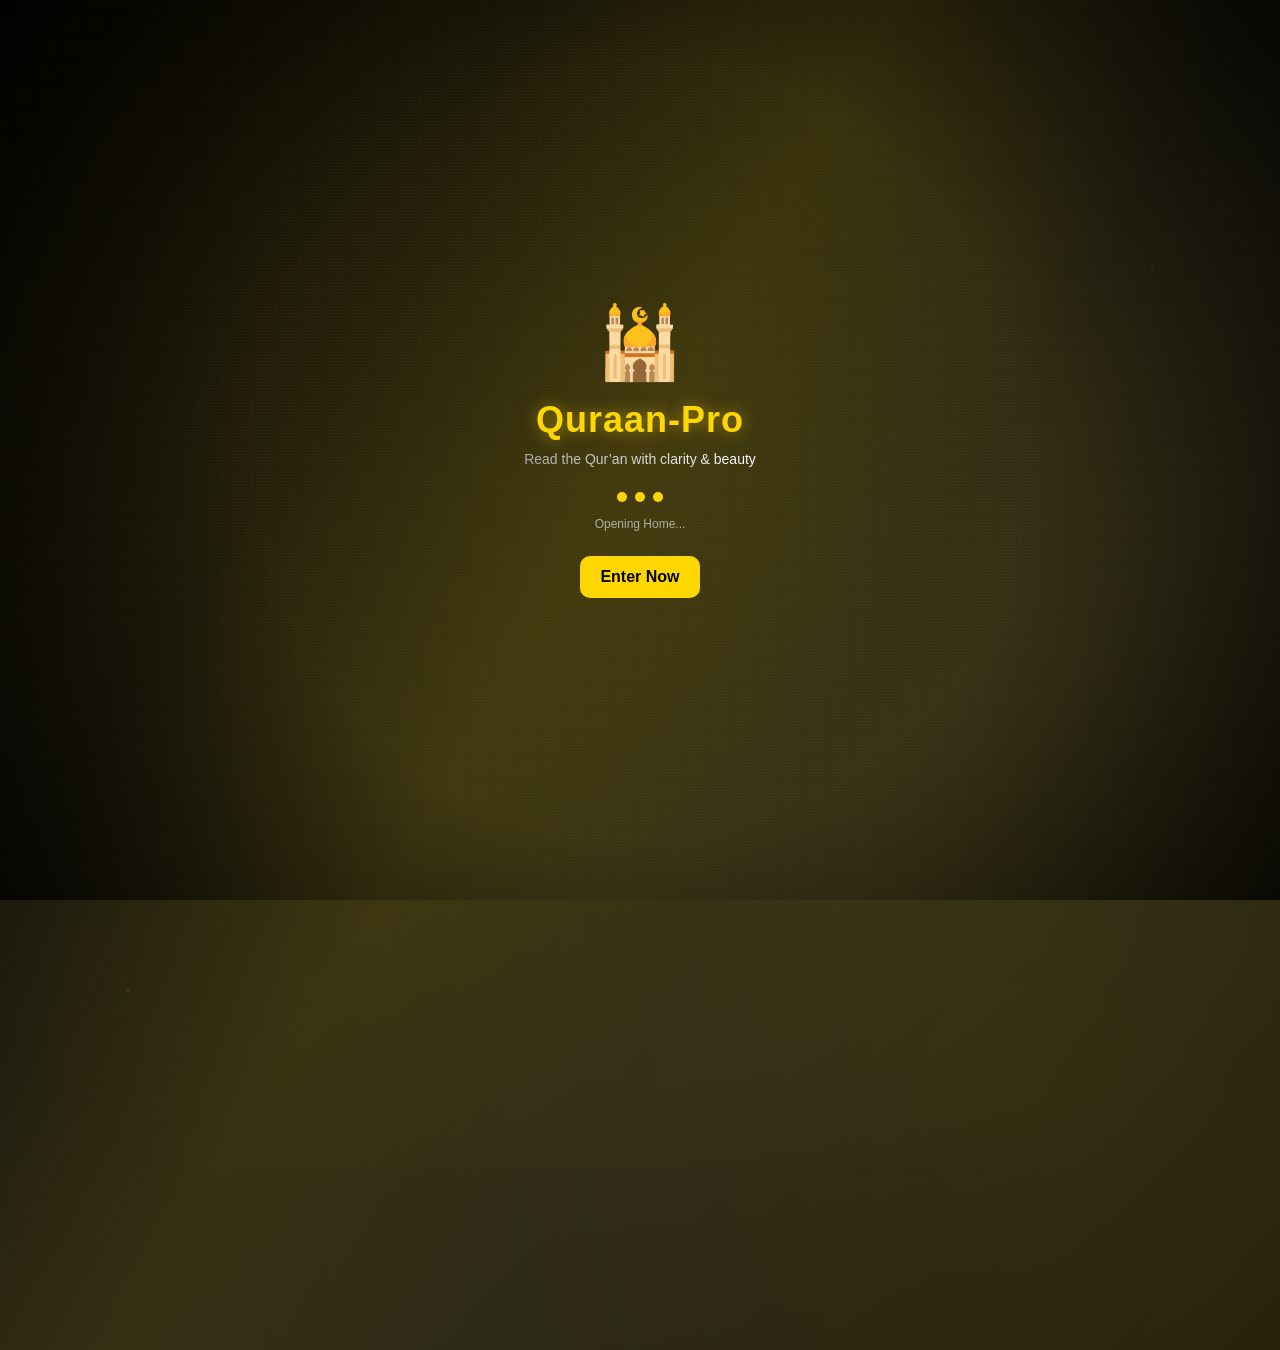
==== index.html @ 87456843 "Update index.html" ====
<!DOCTYPE html>
<html lang="en">
<head>
<script>
  // Check intro setting
  if (localStorage.getItem("introDisabled") === "true") {
    window.location.href = "home.html";
  }
</script>
  <script>
(function () {
  try {
    const isApp = window.matchMedia('(display-mode: standalone)').matches;

    // If installed app → SKIP intro instantly
    if (isApp) {
      window.location.replace("home.html");
      return;
    }

    // If user disabled intro
    if (localStorage.getItem("introDisabled") === "true") {
      window.location.replace("home.html");
      return;
    }

  } catch (e) {
    window.location.replace("home.html");
  }
})();
</script>

  <script>
setTimeout(()=>{
  window.location.href="home.html";
}, 1500);
</script>

  <script>
setTimeout(() => {
  // If splash fails, force open app
  if (!window.location.href.includes("home.html")) {
    window.location.replace("home.html");
  }
}, 3000);
</script>
   
   <link rel="icon" href="icon.png" type="image/png">
<link rel="shortcut icon" href="icon.png" type="image/png">
<meta property="og:title" content="Quraan Pro – Quran Reader App">
<meta name="twitter:title" content="Quraan Pro – Quran Reader App">
 <meta name="description" content="Quraan Pro is a modern Quran app with audio recitation, tafseer, bookmarks, tajweed colors, and prayer tools. Read, listen, and learn easily.">
  <meta property="og:description" content="Read and listen to the Holy Quran with tafseer, bookmarks, tajweed, and smart features in Quraan Pro.">
<link rel="icon" sizes="32x32" href="icon.png">
<link rel="icon" sizes="192x192" href="icon.png">
<link rel="apple-touch-icon" href="icon.png">
   
<meta charset="UTF-8">
<title>Quraan-Pro</title>

<!-- AUTO REDIRECT -->
<meta http-equiv="refresh" content="4;url=home.html">

<meta name="viewport" content="width=device-width, initial-scale=1.0">

<style>
/* =========================
   ICON SPLASH FINAL
========================= */
.iconSplash{
 position:fixed;
 inset:0;
 background:#000;
 display:flex;
 align-items:center;
 justify-content:center;
 z-index:9999;

 animation:fadeOut 2.8s ease forwards;
}

/* WRAPPER */
.iconWrap{
 position:relative;
 display:flex;
 flex-direction:column;
 align-items:center;
 justify-content:center;
}

/* ICON */
.iconWrap img{
 width:130px;
 height:130px;

 animation:iconEntry 1.2s ease, vibrate 0.3s linear 3;
 filter:drop-shadow(0 0 35px rgba(255,215,0,0.8));
}

/* ICON ENTRY */
@keyframes iconEntry{
 0%{
  transform:scale(0) rotate(-25deg);
  opacity:0;
 }
 60%{
  transform:scale(1.35) rotate(5deg);
 }
 100%{
  transform:scale(1) rotate(0);
  opacity:1;
 }
}

/* VIBRATION (SUBTLE) */
@keyframes vibrate{
 0%{transform:translate(0)}
 25%{transform:translate(1px,-1px)}
 50%{transform:translate(-1px,1px)}
 75%{transform:translate(1px,1px)}
 100%{transform:translate(0)}
}

/* APP NAME */
.appName{
 margin-top:15px;
 font-size:22px;
 color:gold;
 letter-spacing:1px;

 animation:fadeIn 1.5s ease;

 text-shadow:
 0 0 5px rgba(255,215,0,0.6),
 0 0 15px rgba(255,215,0,0.4),
 0 0 25px rgba(255,215,0,0.2);
}

/* RINGS */
.ring{
 position:absolute;
 width:220px;
 height:220px;
 border:2px solid rgba(255,215,0,0.4);
 border-radius:50%;
 animation:ringPulse 2s infinite;
}

.ring2{
 animation-delay:1s;
}

/* RING ANIMATION */
@keyframes ringPulse{
 0%{
  transform:scale(0.6);
  opacity:0.6;
 }
 100%{
  transform:scale(1.6);
  opacity:0;
 }
}

/* FADE IN */
@keyframes fadeIn{
 from{opacity:0}
 to{opacity:1}
}

/* FADE OUT */
@keyframes fadeOut{
 0%{opacity:1}
 85%{opacity:1}
 100%{
  opacity:0;
  visibility:hidden;
 }
}
/* BASE */

/* BODY */
/* =========================
   FINAL BOSS BACKGROUND
========================= */

body{
 margin:0;
 height:100vh;
 display:flex;
 align-items:center;
 justify-content:center;
 font-family:Segoe UI, sans-serif;
 color:#fff;
 overflow:hidden;

 /* MULTI LAYER BACKGROUND */
 background:
 radial-gradient(circle at 20% 30%, rgba(255,215,0,0.12), transparent 40%),
 radial-gradient(circle at 80% 70%, rgba(255,215,0,0.08), transparent 40%),
 radial-gradient(circle at 50% 50%, rgba(255,215,0,0.05), transparent 60%),
 linear-gradient(-45deg,#000,#0a0a0a,#111,#000,#1a1a1a,#000);

 background-size:400% 400%;
 animation:bgFlow 15s ease infinite;
}

/* FLOW */
@keyframes bgFlow{
 0%{background-position:0% 50%}
 50%{background-position:100% 50%}
 100%{background-position:0% 50%}
}

/* =========================
   PARTICLES (DENSE)
========================= */
body::before{
 content:"";
 position:absolute;
 width:200%;
 height:200%;

 background:
 radial-gradient(circle at 10% 20%, rgba(255,215,0,0.15) 1px, transparent 2px),
 radial-gradient(circle at 30% 80%, rgba(255,215,0,0.12) 1px, transparent 2px),
 radial-gradient(circle at 70% 40%, rgba(255,215,0,0.1) 1px, transparent 2px),
 radial-gradient(circle at 90% 60%, rgba(255,215,0,0.1) 1px, transparent 2px),
 radial-gradient(circle at 50% 10%, rgba(255,215,0,0.08) 1px, transparent 2px),
 radial-gradient(circle at 80% 20%, rgba(255,215,0,0.1) 1px, transparent 2px);

 animation:particlesMove 30s linear infinite;
}

/* PARTICLE MOTION */
@keyframes particlesMove{
 from{transform:translateY(0)}
 to{transform:translateY(-400px)}
}

/* =========================
   GOLD AURA ROTATION
========================= */
body::after{
 content:"";
 position:absolute;
 width:160%;
 height:160%;
 background:radial-gradient(circle, rgba(255,215,0,0.08), transparent 70%);
 animation:rotateAura 40s linear infinite;
}

/* ROTATE */
@keyframes rotateAura{
 from{transform:rotate(0deg)}
 to{transform:rotate(360deg)}
}

/* =========================
   LIGHT BEAMS
========================= */
.light{
 position:absolute;
 width:200%;
 height:200%;
 background:linear-gradient(
 120deg,
 transparent 40%,
 rgba(255,215,0,0.08),
 transparent 60%
);
 animation:beamMove 8s linear infinite;
}

@keyframes beamMove{
 from{transform:translateX(-100%)}
 to{transform:translateX(100%)}
}

/* =========================
   ISLAMIC PATTERN (SUBTLE)
========================= */
.pattern{
 position:absolute;
 inset:0;
 background-image:
 radial-gradient(circle, rgba(255,255,255,0.03) 1px, transparent 1px);
 background-size:40px 40px;
 opacity:0.3;
}

/* =========================
   STAR SHIMMER
========================= */
.stars{
 position:absolute;
 inset:0;
 background:
 radial-gradient(white 1px, transparent 1px);
 background-size:3px 3px;
 opacity:0.05;
 animation:starTwinkle 2s infinite alternate;
}

@keyframes starTwinkle{
 from{opacity:0.03}
 to{opacity:0.08}
}

/* =========================
   VIGNETTE (DARK EDGES)
========================= */
html::after{
 content:"";
 position:fixed;
 inset:0;
 background:radial-gradient(circle, transparent 50%, rgba(0,0,0,0.9));
 pointer-events:none;
}tateGlow 30s linear infinite;
}

/* PARTICLE MOTION */
@keyframes floatParticles{
 from{transform:translateY(0)}
 to{transform:translateY(-300px)}
}

/* ROTATING GLOW */
@keyframes rotateGlow{
 from{transform:rotate(0deg)}
 to{transform:rotate(360deg)}
}

/* VIGNETTE (DARK EDGES) */
html::after{
 content:"";
 position:fixed;
 inset:0;
 background:radial-gradient(circle, transparent 50%, rgba(0,0,0,0.8));
 pointer-events:none;
}
/* FLOAT ANIMATION */
@keyframes float{
 from{transform:translateY(0)}
 to{transform:translateY(-200px)}
}

/* MAIN */
.container{
 text-align:center;
 z-index:2;
 animation:fadeIn 1.5s ease;
}

/* ICON */
.icon{
 font-size:70px;
 margin-bottom:15px;
 animation:pop 1s ease;
}

/* TITLE */
h1{
 margin:0;
 font-size:36px;
 color:gold;
 letter-spacing:1px;
 animation:slideUp 1.2s ease;
 text-shadow:0 0 15px rgba(255,215,0,0.5);
}

/* SHIMMER TEXT */
.tagline{
 margin-top:10px;
 font-size:14px;
 background:linear-gradient(90deg,#aaa,#fff,#aaa);
 background-size:200%;
 -webkit-background-clip:text;
 -webkit-text-fill-color:transparent;
 animation:shine 3s linear infinite;
}

/* LOADER */
.loader{
 margin-top:25px;
 display:flex;
 justify-content:center;
 gap:8px;
}

.dot{
 width:10px;
 height:10px;
 background:gold;
 border-radius:50%;
 animation:bounce 1s infinite;
}

.dot:nth-child(2){animation-delay:0.2s}
.dot:nth-child(3){animation-delay:0.4s}

/* STATUS TEXT */
.status{
 margin-top:15px;
 font-size:12px;
 opacity:0.6;
 animation:fadeIn 3s ease;
}

/* BUTTON */
.btn{
 display:inline-block;
 margin-top:25px;
 padding:12px 20px;
 background:gold;
 color:#000;
 text-decoration:none;
 border-radius:10px;
 font-weight:bold;
 transition:0.3s;
 animation:fadeIn 3s ease;
}

.btn:hover{
 transform:scale(1.05);
 background:#ffd700;
}

/* ANIMATIONS */
@keyframes fadeIn{
 from{opacity:0}
 to{opacity:1}
}

@keyframes slideUp{
 from{transform:translateY(20px); opacity:0}
 to{transform:translateY(0); opacity:1}
}

@keyframes pop{
 0%{transform:scale(0)}
 80%{transform:scale(1.2)}
 100%{transform:scale(1)}
}

@keyframes bounce{
 0%,100%{transform:translateY(0)}
 50%{transform:translateY(-10px)}
}

@keyframes shine{
 0%{background-position:0%}
 100%{background-position:200%}
}
</style>
</head>

<body>
<div class="iconSplash">
  <div class="iconWrap">
    <img src="icon.png" alt="App Icon">

    <!-- GLOW TEXT -->
    <div class="appName">Quraan-Pro</div>

    <!-- RINGS -->
    <div class="ring"></div>
    <div class="ring ring2"></div>
  </div>
</div>
   <div class="pattern"></div>
<div class="stars"></div>
<div class="light"></div>

<div class="container">

<div class="icon">🕌</div>

<h1>Quraan-Pro</h1>

<div class="tagline">
Read the Qur’an with clarity & beauty
</div>

<!-- LOADER -->
<div class="loader">
<div class="dot"></div>
<div class="dot"></div>
<div class="dot"></div>
</div>

<div class="status">
Opening Home...
</div>

<!-- MANUAL BUTTON -->
<a href="home.html" class="btn">Enter Now</a>

</div>

<script>
setTimeout(() => {
  window.location.replace("home.html");
}, 2000);
</script>
  
</body>
</html>
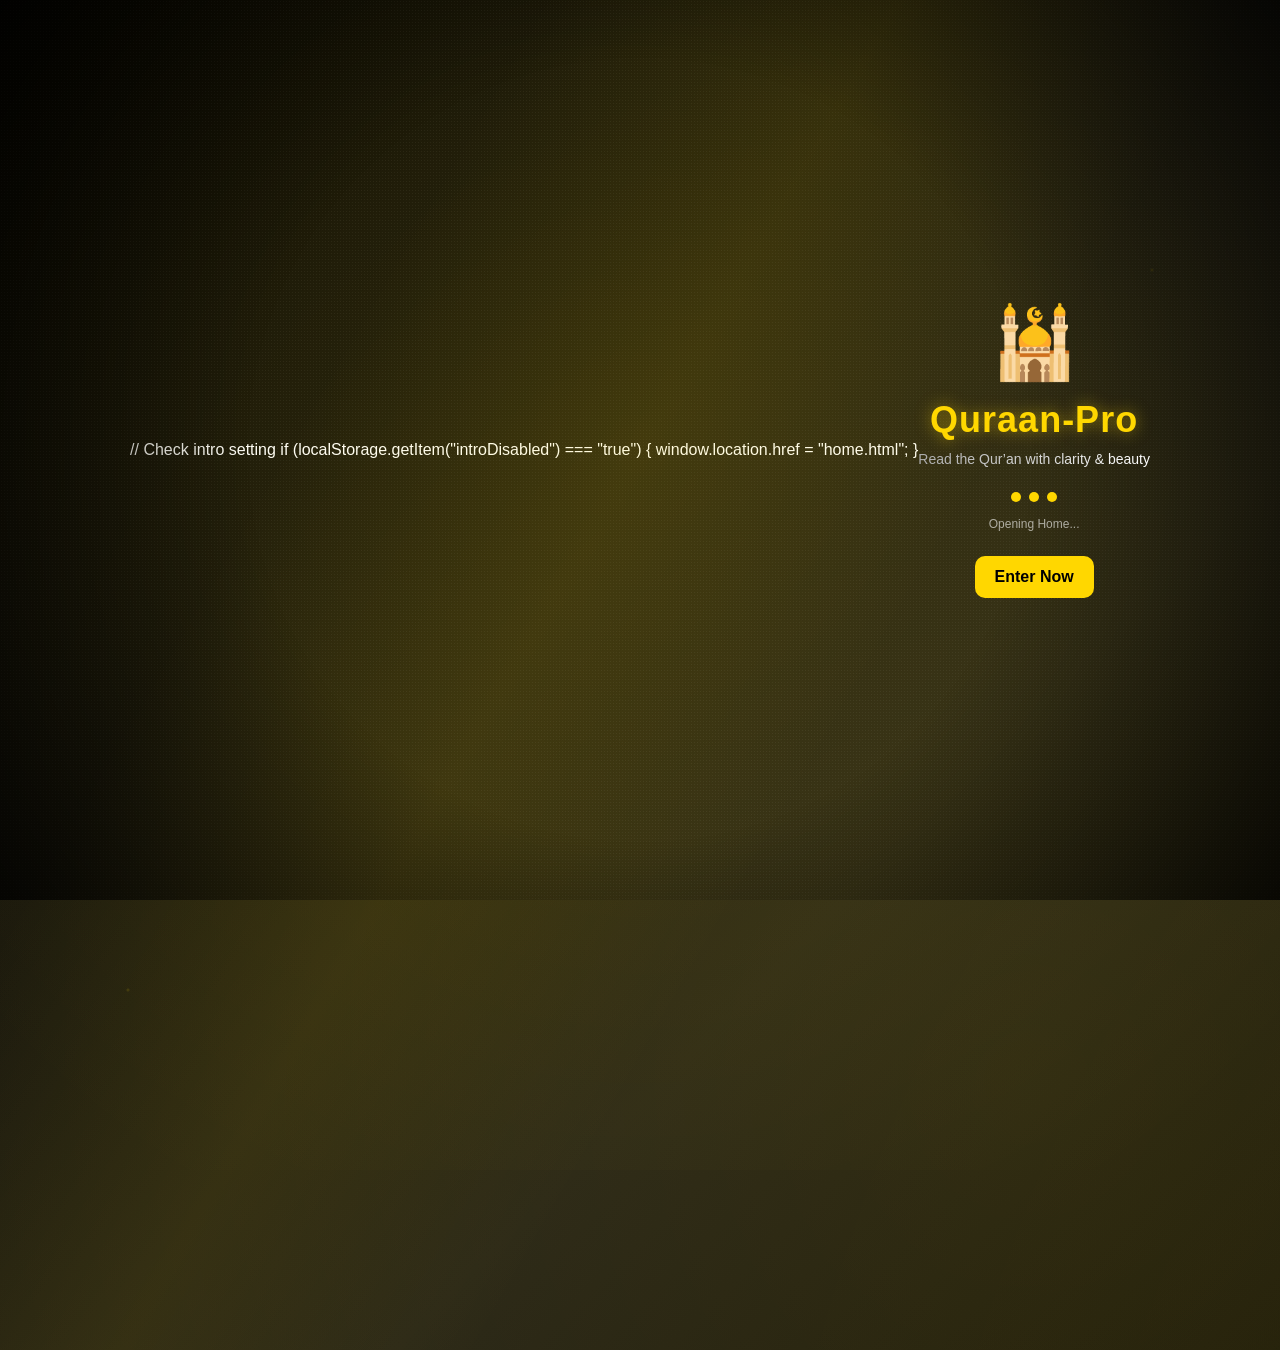
==== commit b55def54: "Update index.html" ====
--- a/index.html
+++ b/index.html
@@ -2,6 +2,30 @@
 <html lang="en">
 <head>
 <script>
+(function () {
+  try {
+    const isStandalone = window.matchMedia('(display-mode: standalone)').matches;
+
+    // Detect desktop (Windows / large screen)
+    const isDesktop = window.innerWidth > 900;
+
+    // If desktop app → skip splash
+    if (isStandalone && isDesktop) {
+      window.location.replace("home.html");
+      return;
+    }
+
+    // If user disabled intro
+    if (localStorage.getItem("introDisabled") === "true") {
+      window.location.replace("home.html");
+      return;
+    }
+
+  } catch (e) {
+    window.location.replace("home.html");
+  }
+})();
+</script>
   // Check intro setting
   if (localStorage.getItem("introDisabled") === "true") {
     window.location.href = "home.html";
@@ -503,6 +527,12 @@
   window.location.replace("home.html");
 }, 2000);
 </script>
+
+<script>
+setTimeout(() => {
+  window.location.replace("home.html");
+}, 2000);
+</script>
   
 </body>
 </html>
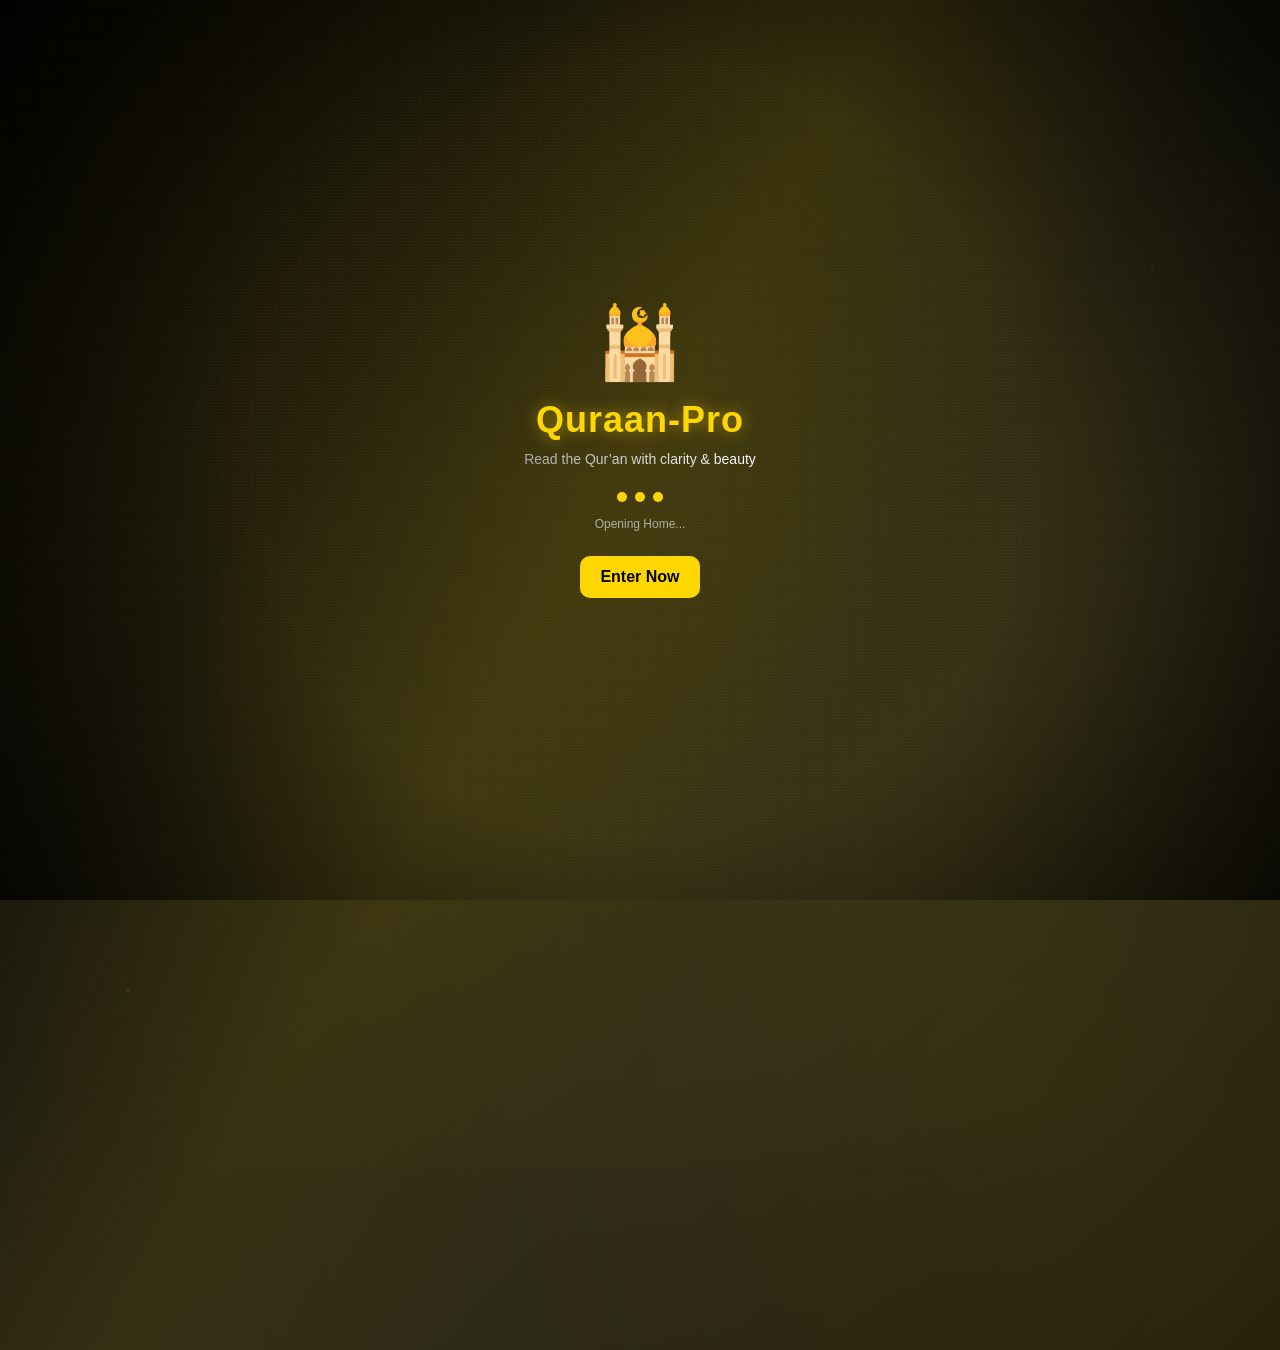
==== commit b5acf3be: "Update index.html" ====
--- a/index.html
+++ b/index.html
@@ -2,56 +2,10 @@
 <html lang="en">
 <head>
 <script>
-(function () {
-  try {
-    const isStandalone = window.matchMedia('(display-mode: standalone)').matches;
-
-    // Detect desktop (Windows / large screen)
-    const isDesktop = window.innerWidth > 900;
-
-    // If desktop app → skip splash
-    if (isStandalone && isDesktop) {
-      window.location.replace("home.html");
-      return;
-    }
-
-    // If user disabled intro
-    if (localStorage.getItem("introDisabled") === "true") {
-      window.location.replace("home.html");
-      return;
-    }
-
-  } catch (e) {
-    window.location.replace("home.html");
-  }
-})();
-</script>
   // Check intro setting
   if (localStorage.getItem("introDisabled") === "true") {
     window.location.href = "home.html";
   }
-</script>
-  <script>
-(function () {
-  try {
-    const isApp = window.matchMedia('(display-mode: standalone)').matches;
-
-    // If installed app → SKIP intro instantly
-    if (isApp) {
-      window.location.replace("home.html");
-      return;
-    }
-
-    // If user disabled intro
-    if (localStorage.getItem("introDisabled") === "true") {
-      window.location.replace("home.html");
-      return;
-    }
-
-  } catch (e) {
-    window.location.replace("home.html");
-  }
-})();
 </script>
 
   <script>
@@ -522,17 +476,5 @@
 
 </div>
 
-<script>
-setTimeout(() => {
-  window.location.replace("home.html");
-}, 2000);
-</script>
-
-<script>
-setTimeout(() => {
-  window.location.replace("home.html");
-}, 2000);
-</script>
-  
 </body>
 </html>
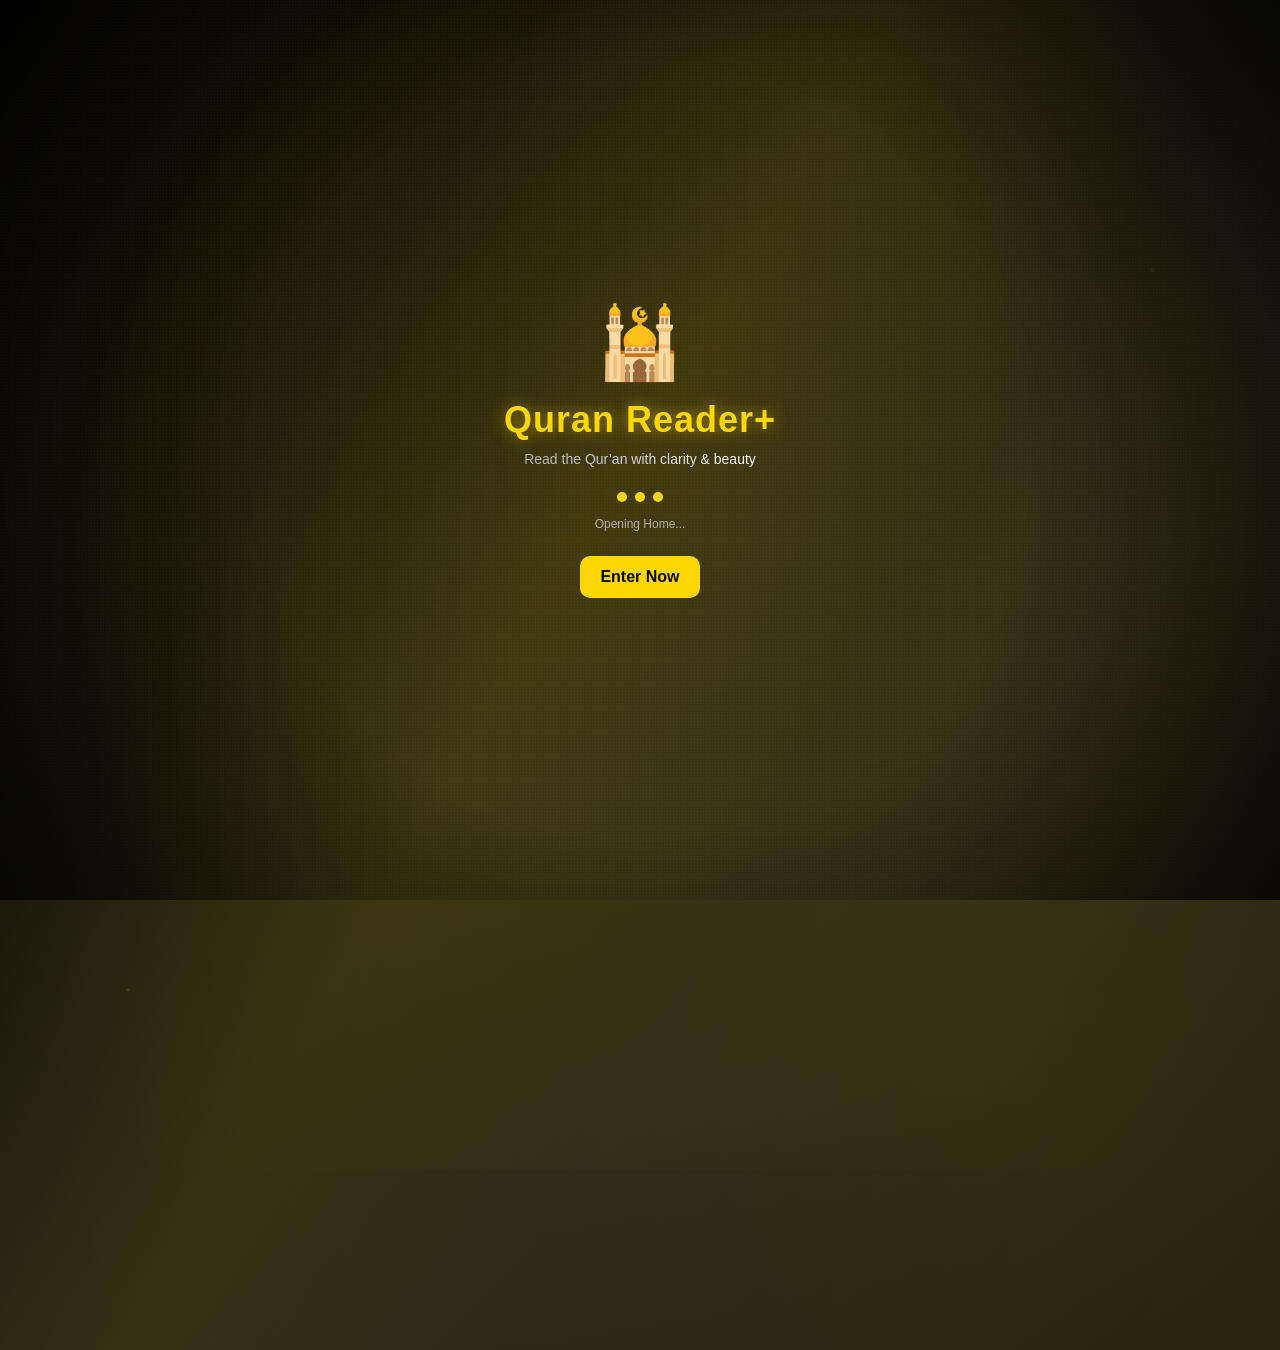
==== commit 8c977197: "Update index.html" ====
--- a/index.html
+++ b/index.html
@@ -7,39 +7,24 @@
     window.location.href = "home.html";
   }
 </script>
-
-  <script>
-setTimeout(()=>{
-  window.location.href="home.html";
-}, 1500);
-</script>
-
-  <script>
-setTimeout(() => {
-  // If splash fails, force open app
-  if (!window.location.href.includes("home.html")) {
-    window.location.replace("home.html");
-  }
-}, 3000);
-</script>
    
    <link rel="icon" href="icon.png" type="image/png">
 <link rel="shortcut icon" href="icon.png" type="image/png">
-<meta property="og:title" content="Quraan Pro – Quran Reader App">
-<meta name="twitter:title" content="Quraan Pro – Quran Reader App">
- <meta name="description" content="Quraan Pro is a modern Quran app with audio recitation, tafseer, bookmarks, tajweed colors, and prayer tools. Read, listen, and learn easily.">
+<meta property="og:title" content="Quran Reader+ – Quran Reader App">
+<meta name="twitter:title" content="Quran Reader+ – Quran Reader App">
+ <meta name="description" content="Quran Reader+ is a modern Quran app with audio recitation, tafseer, bookmarks, tajweed colors, and prayer tools. Read, listen, and learn easily.">
   <meta property="og:description" content="Read and listen to the Holy Quran with tafseer, bookmarks, tajweed, and smart features in Quraan Pro.">
 <link rel="icon" sizes="32x32" href="icon.png">
 <link rel="icon" sizes="192x192" href="icon.png">
 <link rel="apple-touch-icon" href="icon.png">
    
 <meta charset="UTF-8">
-<title>Quraan-Pro</title>
+<title>Quran Reader+</title>
 
 <!-- AUTO REDIRECT -->
 <meta http-equiv="refresh" content="4;url=home.html">
 
-<meta name="viewport" content="width=device-width, initial-scale=1.0">
+<meta name="viewport" content="width=device-width, initial-scale=1, viewport-fit=cover">
 
 <style>
 /* =========================
@@ -49,9 +34,18 @@
  position:fixed;
  inset:0;
  background:#000;
+
  display:flex;
  align-items:center;
  justify-content:center;
+
+ padding:
+ env(safe-area-inset-top)
+ 20px
+ env(safe-area-inset-bottom);
+
+ box-sizing:border-box;
+
  z-index:9999;
 
  animation:fadeOut 2.8s ease forwards;
@@ -60,17 +54,27 @@
 /* WRAPPER */
 .iconWrap{
  position:relative;
+
  display:flex;
  flex-direction:column;
+
  align-items:center;
  justify-content:center;
+
+ text-align:center;
+
+ width:100%;
+ max-width:320px;
+
+ margin:auto;
 }
 
 /* ICON */
 .iconWrap img{
  width:130px;
  height:130px;
-
+display:block;
+margin:0 auto;
  animation:iconEntry 1.2s ease, vibrate 0.3s linear 3;
  filter:drop-shadow(0 0 35px rgba(255,215,0,0.8));
 }
@@ -102,6 +106,10 @@
 /* APP NAME */
 .appName{
  margin-top:15px;
+
+ width:100%;
+ text-align:center;
+
  font-size:22px;
  color:gold;
  letter-spacing:1px;
@@ -430,6 +438,25 @@
  0%{background-position:0%}
  100%{background-position:200%}
 }
+
+@media (max-width:600px){
+
+    .iconWrap img{
+        width:120px;
+        height:120px;
+    }
+
+    .ring{
+        width:200px;
+        height:200px;
+    }
+
+    .appName{
+        font-size:20px;
+    }
+
+}
+
 </style>
 </head>
 
@@ -439,7 +466,7 @@
     <img src="icon.png" alt="App Icon">
 
     <!-- GLOW TEXT -->
-    <div class="appName">Quraan-Pro</div>
+    <div class="appName">Quran Reader+</div>
 
     <!-- RINGS -->
     <div class="ring"></div>
@@ -454,7 +481,7 @@
 
 <div class="icon">🕌</div>
 
-<h1>Quraan-Pro</h1>
+<h1>Quran Reader+</h1>
 
 <div class="tagline">
 Read the Qur’an with clarity & beauty
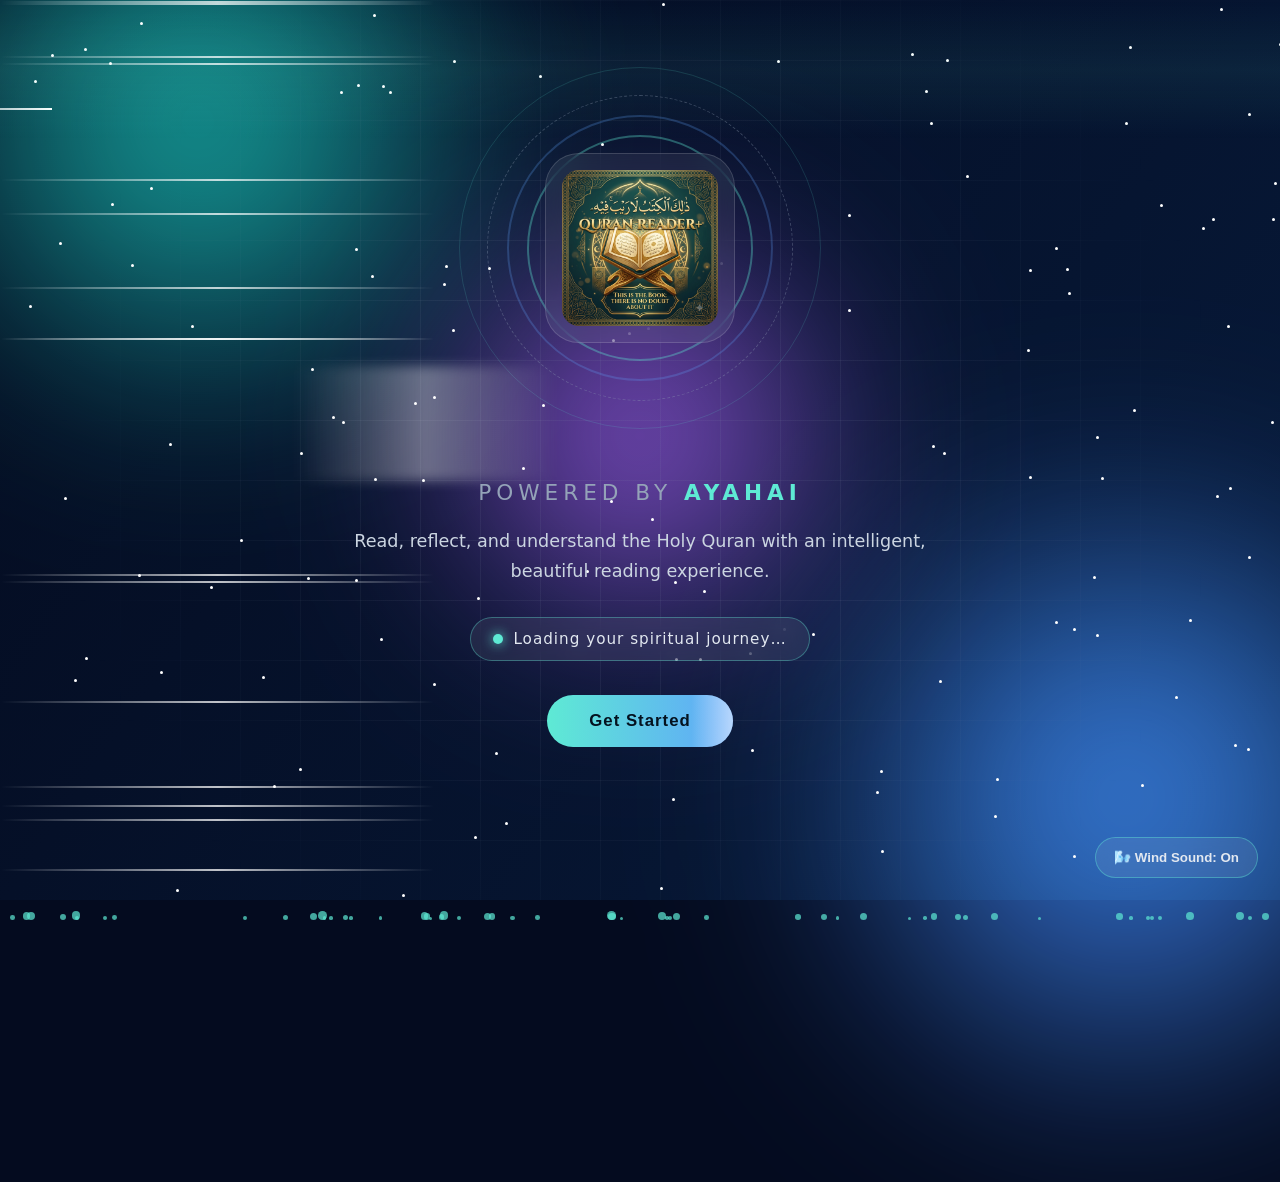
==== commit ed1da7bb: "Use refreshed animated index splash with existing metadata" ====
--- a/index.html
+++ b/index.html
@@ -2,506 +2,140 @@
 <html lang="en">
 <head>
 <script>
-  // Check intro setting
   if (localStorage.getItem("introDisabled") === "true") {
     window.location.href = "home.html";
   }
 </script>
-   
-   <link rel="icon" href="icon.png" type="image/png">
+<link rel="icon" href="icon.png" type="image/png">
 <link rel="shortcut icon" href="icon.png" type="image/png">
 <meta property="og:title" content="Quran Reader+ – Quran Reader App">
 <meta name="twitter:title" content="Quran Reader+ – Quran Reader App">
- <meta name="description" content="Quran Reader+ is a modern Quran app with audio recitation, tafseer, bookmarks, tajweed colors, and prayer tools. Read, listen, and learn easily.">
-  <meta property="og:description" content="Read and listen to the Holy Quran with tafseer, bookmarks, tajweed, and smart features in Quraan Pro.">
+<meta name="description" content="Quran Reader+ is a modern Quran app with audio recitation, tafseer, bookmarks, tajweed colors, and prayer tools. Read, listen, and learn easily.">
+<meta property="og:description" content="Read and listen to the Holy Quran with tafseer, bookmarks, tajweed, and smart features in Quraan Pro.">
 <link rel="icon" sizes="32x32" href="icon.png">
 <link rel="icon" sizes="192x192" href="icon.png">
 <link rel="apple-touch-icon" href="icon.png">
-   
+
 <meta charset="UTF-8">
-<title>Quran Reader+</title>
-
-<!-- AUTO REDIRECT -->
-<meta http-equiv="refresh" content="4;url=home.html">
-
-<meta name="viewport" content="width=device-width, initial-scale=1, viewport-fit=cover">
-
+<meta name="viewport" content="width=device-width, initial-scale=1.0">
+<title>Quran Reader+ | Powered by AyahAI</title>
 <style>
-/* =========================
-   ICON SPLASH FINAL
-========================= */
-.iconSplash{
- position:fixed;
- inset:0;
- background:#000;
-
- display:flex;
- align-items:center;
- justify-content:center;
-
- padding:
- env(safe-area-inset-top)
- 20px
- env(safe-area-inset-bottom);
-
- box-sizing:border-box;
-
- z-index:9999;
-
- animation:fadeOut 2.8s ease forwards;
-}
-
-/* WRAPPER */
-.iconWrap{
- position:relative;
-
- display:flex;
- flex-direction:column;
-
- align-items:center;
- justify-content:center;
-
- text-align:center;
-
- width:100%;
- max-width:320px;
-
- margin:auto;
-}
-
-/* ICON */
-.iconWrap img{
- width:130px;
- height:130px;
-display:block;
-margin:0 auto;
- animation:iconEntry 1.2s ease, vibrate 0.3s linear 3;
- filter:drop-shadow(0 0 35px rgba(255,215,0,0.8));
-}
-
-/* ICON ENTRY */
-@keyframes iconEntry{
- 0%{
-  transform:scale(0) rotate(-25deg);
-  opacity:0;
- }
- 60%{
-  transform:scale(1.35) rotate(5deg);
- }
- 100%{
-  transform:scale(1) rotate(0);
-  opacity:1;
- }
-}
-
-/* VIBRATION (SUBTLE) */
-@keyframes vibrate{
- 0%{transform:translate(0)}
- 25%{transform:translate(1px,-1px)}
- 50%{transform:translate(-1px,1px)}
- 75%{transform:translate(1px,1px)}
- 100%{transform:translate(0)}
-}
-
-/* APP NAME */
-.appName{
- margin-top:15px;
-
- width:100%;
- text-align:center;
-
- font-size:22px;
- color:gold;
- letter-spacing:1px;
-
- animation:fadeIn 1.5s ease;
-
- text-shadow:
- 0 0 5px rgba(255,215,0,0.6),
- 0 0 15px rgba(255,215,0,0.4),
- 0 0 25px rgba(255,215,0,0.2);
-}
-
-/* RINGS */
-.ring{
- position:absolute;
- width:220px;
- height:220px;
- border:2px solid rgba(255,215,0,0.4);
- border-radius:50%;
- animation:ringPulse 2s infinite;
-}
-
-.ring2{
- animation-delay:1s;
-}
-
-/* RING ANIMATION */
-@keyframes ringPulse{
- 0%{
-  transform:scale(0.6);
-  opacity:0.6;
- }
- 100%{
-  transform:scale(1.6);
-  opacity:0;
- }
-}
-
-/* FADE IN */
-@keyframes fadeIn{
- from{opacity:0}
- to{opacity:1}
-}
-
-/* FADE OUT */
-@keyframes fadeOut{
- 0%{opacity:1}
- 85%{opacity:1}
- 100%{
-  opacity:0;
-  visibility:hidden;
- }
-}
-/* BASE */
-
-/* BODY */
-/* =========================
-   FINAL BOSS BACKGROUND
-========================= */
-
-body{
- margin:0;
- height:100vh;
- display:flex;
- align-items:center;
- justify-content:center;
- font-family:Segoe UI, sans-serif;
- color:#fff;
- overflow:hidden;
-
- /* MULTI LAYER BACKGROUND */
- background:
- radial-gradient(circle at 20% 30%, rgba(255,215,0,0.12), transparent 40%),
- radial-gradient(circle at 80% 70%, rgba(255,215,0,0.08), transparent 40%),
- radial-gradient(circle at 50% 50%, rgba(255,215,0,0.05), transparent 60%),
- linear-gradient(-45deg,#000,#0a0a0a,#111,#000,#1a1a1a,#000);
-
- background-size:400% 400%;
- animation:bgFlow 15s ease infinite;
-}
-
-/* FLOW */
-@keyframes bgFlow{
- 0%{background-position:0% 50%}
- 50%{background-position:100% 50%}
- 100%{background-position:0% 50%}
-}
-
-/* =========================
-   PARTICLES (DENSE)
-========================= */
-body::before{
- content:"";
- position:absolute;
- width:200%;
- height:200%;
-
- background:
- radial-gradient(circle at 10% 20%, rgba(255,215,0,0.15) 1px, transparent 2px),
- radial-gradient(circle at 30% 80%, rgba(255,215,0,0.12) 1px, transparent 2px),
- radial-gradient(circle at 70% 40%, rgba(255,215,0,0.1) 1px, transparent 2px),
- radial-gradient(circle at 90% 60%, rgba(255,215,0,0.1) 1px, transparent 2px),
- radial-gradient(circle at 50% 10%, rgba(255,215,0,0.08) 1px, transparent 2px),
- radial-gradient(circle at 80% 20%, rgba(255,215,0,0.1) 1px, transparent 2px);
-
- animation:particlesMove 30s linear infinite;
-}
-
-/* PARTICLE MOTION */
-@keyframes particlesMove{
- from{transform:translateY(0)}
- to{transform:translateY(-400px)}
-}
-
-/* =========================
-   GOLD AURA ROTATION
-========================= */
-body::after{
- content:"";
- position:absolute;
- width:160%;
- height:160%;
- background:radial-gradient(circle, rgba(255,215,0,0.08), transparent 70%);
- animation:rotateAura 40s linear infinite;
-}
-
-/* ROTATE */
-@keyframes rotateAura{
- from{transform:rotate(0deg)}
- to{transform:rotate(360deg)}
-}
-
-/* =========================
-   LIGHT BEAMS
-========================= */
-.light{
- position:absolute;
- width:200%;
- height:200%;
- background:linear-gradient(
- 120deg,
- transparent 40%,
- rgba(255,215,0,0.08),
- transparent 60%
-);
- animation:beamMove 8s linear infinite;
-}
-
-@keyframes beamMove{
- from{transform:translateX(-100%)}
- to{transform:translateX(100%)}
-}
-
-/* =========================
-   ISLAMIC PATTERN (SUBTLE)
-========================= */
-.pattern{
- position:absolute;
- inset:0;
- background-image:
- radial-gradient(circle, rgba(255,255,255,0.03) 1px, transparent 1px);
- background-size:40px 40px;
- opacity:0.3;
-}
-
-/* =========================
-   STAR SHIMMER
-========================= */
-.stars{
- position:absolute;
- inset:0;
- background:
- radial-gradient(white 1px, transparent 1px);
- background-size:3px 3px;
- opacity:0.05;
- animation:starTwinkle 2s infinite alternate;
-}
-
-@keyframes starTwinkle{
- from{opacity:0.03}
- to{opacity:0.08}
-}
-
-/* =========================
-   VIGNETTE (DARK EDGES)
-========================= */
-html::after{
- content:"";
- position:fixed;
- inset:0;
- background:radial-gradient(circle, transparent 50%, rgba(0,0,0,0.9));
- pointer-events:none;
-}tateGlow 30s linear infinite;
-}
-
-/* PARTICLE MOTION */
-@keyframes floatParticles{
- from{transform:translateY(0)}
- to{transform:translateY(-300px)}
-}
-
-/* ROTATING GLOW */
-@keyframes rotateGlow{
- from{transform:rotate(0deg)}
- to{transform:rotate(360deg)}
-}
-
-/* VIGNETTE (DARK EDGES) */
-html::after{
- content:"";
- position:fixed;
- inset:0;
- background:radial-gradient(circle, transparent 50%, rgba(0,0,0,0.8));
- pointer-events:none;
-}
-/* FLOAT ANIMATION */
-@keyframes float{
- from{transform:translateY(0)}
- to{transform:translateY(-200px)}
-}
-
-/* MAIN */
-.container{
- text-align:center;
- z-index:2;
- animation:fadeIn 1.5s ease;
-}
-
-/* ICON */
-.icon{
- font-size:70px;
- margin-bottom:15px;
- animation:pop 1s ease;
-}
-
-/* TITLE */
-h1{
- margin:0;
- font-size:36px;
- color:gold;
- letter-spacing:1px;
- animation:slideUp 1.2s ease;
- text-shadow:0 0 15px rgba(255,215,0,0.5);
-}
-
-/* SHIMMER TEXT */
-.tagline{
- margin-top:10px;
- font-size:14px;
- background:linear-gradient(90deg,#aaa,#fff,#aaa);
- background-size:200%;
- -webkit-background-clip:text;
- -webkit-text-fill-color:transparent;
- animation:shine 3s linear infinite;
-}
-
-/* LOADER */
-.loader{
- margin-top:25px;
- display:flex;
- justify-content:center;
- gap:8px;
-}
-
-.dot{
- width:10px;
- height:10px;
- background:gold;
- border-radius:50%;
- animation:bounce 1s infinite;
-}
-
-.dot:nth-child(2){animation-delay:0.2s}
-.dot:nth-child(3){animation-delay:0.4s}
-
-/* STATUS TEXT */
-.status{
- margin-top:15px;
- font-size:12px;
- opacity:0.6;
- animation:fadeIn 3s ease;
-}
-
-/* BUTTON */
-.btn{
- display:inline-block;
- margin-top:25px;
- padding:12px 20px;
- background:gold;
- color:#000;
- text-decoration:none;
- border-radius:10px;
- font-weight:bold;
- transition:0.3s;
- animation:fadeIn 3s ease;
-}
-
-.btn:hover{
- transform:scale(1.05);
- background:#ffd700;
-}
-
-/* ANIMATIONS */
-@keyframes fadeIn{
- from{opacity:0}
- to{opacity:1}
-}
-
-@keyframes slideUp{
- from{transform:translateY(20px); opacity:0}
- to{transform:translateY(0); opacity:1}
-}
-
-@keyframes pop{
- 0%{transform:scale(0)}
- 80%{transform:scale(1.2)}
- 100%{transform:scale(1)}
-}
-
-@keyframes bounce{
- 0%,100%{transform:translateY(0)}
- 50%{transform:translateY(-10px)}
-}
-
-@keyframes shine{
- 0%{background-position:0%}
- 100%{background-position:200%}
-}
-
-@media (max-width:600px){
-
-    .iconWrap img{
-        width:120px;
-        height:120px;
-    }
-
-    .ring{
-        width:200px;
-        height:200px;
-    }
-
-    .appName{
-        font-size:20px;
-    }
-
-}
-
+*{margin:0;padding:0;box-sizing:border-box}
+html,body{height:100%;font-family:'Segoe UI',system-ui,sans-serif;overflow:hidden;background:#040b1f;color:#fff}
+@keyframes bgShift{0%{background-position:0% 50%}50%{background-position:100% 50%}100%{background-position:0% 50%}}
+@keyframes auroraA{0%{transform:translate(-20%,-10%) rotate(0) scale(1)}50%{transform:translate(15%,10%) rotate(180deg) scale(1.4)}100%{transform:translate(-20%,-10%) rotate(360deg) scale(1)}}
+@keyframes auroraB{0%{transform:translate(20%,10%) scale(1.2)}50%{transform:translate(-15%,-15%) scale(.8)}100%{transform:translate(20%,10%) scale(1.2)}}
+@keyframes auroraC{0%,100%{opacity:.25;transform:scale(1)}50%{opacity:.55;transform:scale(1.5)}}
+@keyframes starTwinkle{0%,100%{opacity:.15;transform:scale(.7)}50%{opacity:1;transform:scale(1.3)}}
+@keyframes shootingStar{0%{transform:translate3d(0,0,0) rotate(45deg);opacity:0}10%{opacity:1}100%{transform:translate3d(120vw,120vh,0) rotate(45deg);opacity:0}}
+@keyframes logoFloat{0%,100%{transform:translateY(-12px) rotate(-2deg)}50%{transform:translateY(12px) rotate(2deg)}}
+@keyframes logoPulse{0%,100%{box-shadow:0 0 0 0 rgba(94,234,212,.55),0 0 60px rgba(94,234,212,.35)}50%{box-shadow:0 0 0 28px rgba(94,234,212,0),0 0 120px rgba(94,234,212,.6)}}
+@keyframes ringSpin{to{transform:rotate(360deg)}}
+@keyframes ringSpinRev{to{transform:rotate(-360deg)}}
+@keyframes ringPulse{0%,100%{transform:scale(1);opacity:.8}50%{transform:scale(1.18);opacity:.2}}
+@keyframes titleGlow{0%,100%{text-shadow:0 0 18px rgba(94,234,212,.5),0 0 45px rgba(56,189,248,.35)}50%{text-shadow:0 0 34px rgba(94,234,212,.9),0 0 90px rgba(56,189,248,.6)}}
+@keyframes fadeUp{from{opacity:0;transform:translateY(35px)}to{opacity:1;transform:translateY(0)}}
+@keyframes shineSweep{0%{transform:translateX(-150%) skewX(-20deg)}100%{transform:translateX(250%) skewX(-20deg)}}
+@keyframes gradientText{0%{background-position:0% 50%}100%{background-position:200% 50%}}
+@keyframes bounceSoft{0%,100%{transform:translateY(0)}50%{transform:translateY(-8px)}}
+@keyframes blink{0%,100%{opacity:1}50%{opacity:0}}
+@keyframes particleFloat{0%{transform:translateY(0) translateX(0);opacity:0}10%{opacity:.9}100%{transform:translateY(-90vh) translateX(var(--dx,20px));opacity:0}}
+@keyframes gridMove{0%{background-position:0 0}100%{background-position:0 60px}}
+@keyframes scanline{0%{top:-10%}100%{top:110%}}
+@keyframes iconTilt{0%,100%{transform:rotateY(0) rotateX(0)}25%{transform:rotateY(14deg) rotateX(6deg)}50%{transform:rotateY(0) rotateX(-8deg)}75%{transform:rotateY(-14deg) rotateX(6deg)}}
+@keyframes iconRise{0%{opacity:0;transform:translateY(80px) scale(.7)}100%{opacity:1;transform:translateY(0) scale(1)}}
+/* Horizontal wind animation */
+@keyframes windSway{0%,100%{transform:translateX(0) skewX(0)}20%{transform:translateX(-18px) skewX(-7deg)}45%{transform:translateX(14px) skewX(5deg)}70%{transform:translateX(-8px) skewX(-3deg)}}
+@keyframes windDrift{0%{transform:translateX(-130%) skewX(-25deg);opacity:0}18%{opacity:.9}100%{transform:translateX(240%) skewX(-25deg);opacity:0}}
+@keyframes windWave{0%,100%{letter-spacing:2px}50%{letter-spacing:7px}}
+@keyframes windStreak{0%{transform:translateX(-120vw) scaleY(1);opacity:0}10%{opacity:.55}90%{opacity:.35}100%{transform:translateX(120vw) scaleY(1.4);opacity:0}}
+.bg{position:fixed;inset:0;background:linear-gradient(125deg,#040b1f,#071a3a,#101c4a,#071a3a,#040b1f);background-size:400% 400%;animation:bgShift 24s ease-in-out infinite}
+.aurora{position:absolute;border-radius:50%;filter:blur(90px);mix-blend-mode:screen}
+.a1{width:55vw;height:55vw;left:-12vw;top:-18vw;background:radial-gradient(circle,#14b8a6,transparent 65%);animation:auroraA 26s ease-in-out infinite}
+.a2{width:60vw;height:60vw;right:-18vw;bottom:-22vw;background:radial-gradient(circle,#3b82f6,transparent 65%);animation:auroraB 32s ease-in-out infinite}
+.a3{width:40vw;height:40vw;left:30vw;top:20vh;background:radial-gradient(circle,#a855f7,transparent 65%);animation:auroraC 18s ease-in-out infinite}
+.grid{position:absolute;inset:0;background-image:linear-gradient(rgba(148,163,184,.09) 1px,transparent 1px),linear-gradient(90deg,rgba(148,163,184,.09) 1px,transparent 1px);background-size:60px 60px;animation:gridMove 8s linear infinite;mask-image:radial-gradient(circle at center,#000 30%,transparent 75%)}
+.stars{position:absolute;inset:0}
+.star{position:absolute;width:3px;height:3px;border-radius:50%;background:#fff;animation:starTwinkle 3s ease-in-out infinite}
+.shooting{position:absolute;top:12%;left:-10%;width:180px;height:2px;background:linear-gradient(90deg,transparent,#fff);animation:shootingStar 7s linear infinite}
+.scan{position:absolute;left:0;right:0;height:140px;background:linear-gradient(180deg,transparent,rgba(94,234,212,.07),transparent);animation:scanline 9s linear infinite}
+.windLayer{position:absolute;inset:0;pointer-events:none;overflow:hidden}
+.wind{position:absolute;height:2px;width:34vw;background:linear-gradient(90deg,transparent,rgba(255,255,255,.75),transparent);filter:blur(.5px);animation:windStreak linear infinite}
+.center{position:relative;z-index:3;height:100%;display:flex;flex-direction:column;align-items:center;justify-content:center;text-align:center;padding:24px}
+.iconWrap{position:relative;width:190px;height:190px;margin-bottom:34px;animation:iconRise 1.4s cubic-bezier(.2,.8,.2,1) both}
+.iconWrap::before,.iconWrap::after{content:"";position:absolute;inset:-18px;border-radius:50%;border:2px solid rgba(94,234,212,.35);animation:ringPulse 3.2s ease-in-out infinite}
+.iconWrap::after{inset:-38px;border-color:rgba(96,165,250,.25);animation-delay:.7s}
+.icon{width:100%;height:100%;object-fit:contain;border-radius:34px;padding:16px;background:rgba(255,255,255,.06);border:1px solid rgba(255,255,255,.15);backdrop-filter:blur(12px);animation:logoFloat 6s ease-in-out infinite,logoPulse 3.4s ease-in-out infinite,iconTilt 9s ease-in-out infinite}
+.ring{position:absolute;inset:-58px;border-radius:50%;border:1px dashed rgba(148,163,184,.35);animation:ringSpin 18s linear infinite}
+.ring2{position:absolute;inset:-86px;border-radius:50%;border:1px solid rgba(94,234,212,.15);animation:ringSpinRev 26s linear infinite}
+h1{font-size:clamp(2.4rem,7vw,5rem);font-weight:800;background:linear-gradient(90deg,#5eead4,#60a5fa,#c084fc,#5eead4);background-size:200% auto;-webkit-background-clip:text;background-clip:text;color:transparent;animation:gradientText 7s linear infinite,titleGlow 4s ease-in-out infinite,fadeUp 1.2s .3s both}
+.titleWind{position:relative;display:inline-block;animation:windSway 5.5s ease-in-out infinite,windWave 7s ease-in-out infinite}
+.titleWind::after{content:"";position:absolute;top:-12%;bottom:-12%;left:0;width:38%;background:linear-gradient(90deg,transparent,rgba(255,255,255,.35),transparent);filter:blur(6px);animation:windDrift 3.6s linear infinite;pointer-events:none}
+.powered{margin-top:10px;font-size:clamp(.95rem,2.5vw,1.35rem);letter-spacing:5px;text-transform:uppercase;color:#94a3b8;animation:fadeUp 1.2s .6s both}
+.powered b{color:#5eead4}
+.tagline{margin-top:22px;max-width:640px;color:#cbd5e1;line-height:1.7;font-size:clamp(.95rem,2.2vw,1.1rem);animation:fadeUp 1.2s .85s both}
+.badge{display:inline-flex;align-items:center;gap:10px;margin-top:30px;padding:12px 22px;border-radius:999px;background:rgba(255,255,255,.07);border:1px solid rgba(94,234,212,.35);backdrop-filter:blur(10px);animation:fadeUp 1.2s 1.05s both,bounceSoft 4s ease-in-out infinite}
+.dot{width:10px;height:10px;border-radius:50%;background:#5eead4;box-shadow:0 0 12px #5eead4;animation:blink 1.4s infinite}
+.badge span{font-size:.95rem;letter-spacing:1px;color:#e2e8f0}
+.enter{margin-top:34px;padding:16px 42px;border:0;border-radius:999px;font-size:1.05rem;font-weight:700;letter-spacing:1px;color:#04121f;background:linear-gradient(90deg,#5eead4,#60a5fa);cursor:pointer;position:relative;overflow:hidden;animation:fadeUp 1.2s 1.25s both,bounceSoft 3.5s ease-in-out infinite;transition:transform .25s,box-shadow .25s}
+.enter:hover{transform:translateY(-4px) scale(1.04);box-shadow:0 18px 45px rgba(94,234,212,.35)}
+.enter::after{content:"";position:absolute;top:0;bottom:0;width:45%;background:linear-gradient(90deg,transparent,rgba(255,255,255,.55),transparent);animation:shineSweep 2.8s linear infinite}
+.particles{position:absolute;inset:0;pointer-events:none}
+.p{position:absolute;bottom:-20px;width:6px;height:6px;border-radius:50%;background:rgba(94,234,212,.7);animation:particleFloat linear infinite}
+#windBtn{position:fixed;bottom:22px;right:22px;z-index:9;padding:12px 18px;border-radius:999px;border:1px solid rgba(94,234,212,.4);background:rgba(255,255,255,.08);color:#e2e8f0;backdrop-filter:blur(10px);cursor:pointer;font-weight:600}
+@media(prefers-reduced-motion:reduce){*{animation:none!important}}
 </style>
 </head>
-
 <body>
-<div class="iconSplash">
+<div class="bg"></div>
+<div class="aurora a1"></div><div class="aurora a2"></div><div class="aurora a3"></div>
+<div class="grid"></div>
+<div class="stars" id="stars"></div>
+<div class="shooting"></div>
+<div class="scan"></div>
+<div class="windLayer" id="windLayer"></div>
+<div class="particles" id="particles"></div>
+<main class="center">
   <div class="iconWrap">
-    <img src="icon.png" alt="App Icon">
-
-    <!-- GLOW TEXT -->
-    <div class="appName">Quran Reader+</div>
-
-    <!-- RINGS -->
-    <div class="ring"></div>
-    <div class="ring ring2"></div>
+    <div class="ring"></div><div class="ring2"></div>
+    <img class="icon" src="icon.png" alt="Quran Reader+ icon">
   </div>
-</div>
-   <div class="pattern"></div>
-<div class="stars"></div>
-<div class="light"></div>
-
-<div class="container">
-
-<div class="icon">🕌</div>
-
-<h1>Quran Reader+</h1>
-
-<div class="tagline">
-Read the Qur’an with clarity & beauty
-</div>
-
-<!-- LOADER -->
-<div class="loader">
-<div class="dot"></div>
-<div class="dot"></div>
-<div class="dot"></div>
-</div>
-
-<div class="status">
-Opening Home...
-</div>
-
-<!-- MANUAL BUTTON -->
-<a href="home.html" class="btn">Enter Now</a>
-
-</div>
-
+  <h1><span class="titleWind">Quran Reader+</span></h1>
+  <div class="powered">Powered by <b>AyahAI</b></div>
+  <p class="tagline">Read, reflect, and understand the Holy Quran with an intelligent, beautiful reading experience.</p>
+  <div class="badge"><div class="dot"></div><span>Loading your spiritual journey…</span></div>
+  <button class="enter" onclick="document.body.style.opacity=0;setTimeout(()=>location.href='home.html',450)">Get Started</button>
+</main>
+<button id="windBtn">🌬️ Wind Sound: On</button>
+<script>
+const stars=document.getElementById('stars');
+for(let i=0;i<130;i++){const s=document.createElement('div');s.className='star';s.style.left=Math.random()*100+'%';s.style.top=Math.random()*100+'%';s.style.animationDelay=(Math.random()*4)+'s';s.style.animationDuration=(2+Math.random()*4)+'s';stars.appendChild(s);}
+const parts=document.getElementById('particles');
+for(let i=0;i<55;i++){const p=document.createElement('div');p.className='p';p.style.left=Math.random()*100+'%';p.style.setProperty('--dx',(Math.random()*120-60)+'px');p.style.animationDuration=(7+Math.random()*12)+'s';p.style.animationDelay=(Math.random()*12)+'s';p.style.width=p.style.height=(3+Math.random()*6)+'px';parts.appendChild(p);}
+const windLayer=document.getElementById('windLayer');
+for(let i=0;i<16;i++){const w=document.createElement('div');w.className='wind';w.style.top=(Math.random()*100)+'%';w.style.animationDuration=(2.5+Math.random()*4)+'s';w.style.animationDelay=(Math.random()*5)+'s';windLayer.appendChild(w);}
+let ac,windOn=false,nodes=null;
+function makeWind(){
+ ac=ac||new (window.AudioContext||window.webkitAudioContext)();
+ const buf=ac.createBuffer(1,ac.sampleRate*4,ac.sampleRate),d=buf.getChannelData(0);
+ let last=0;
+ for(let i=0;i<d.length;i++){const white=Math.random()*2-1;last=(last+.02*white)/1.02;d[i]=last*3.2;}
+ const src=ac.createBufferSource();src.buffer=buf;src.loop=true;
+ const lp=ac.createBiquadFilter();lp.type='lowpass';lp.frequency.value=650;
+ const hp=ac.createBiquadFilter();hp.type='highpass';hp.frequency.value=120;
+ const gain=ac.createGain();gain.gain.value=0;
+ const lfo=ac.createOscillator();lfo.frequency.value=.16;
+ const lfoGain=ac.createGain();lfoGain.gain.value=.10;
+ lfo.connect(lfoGain);lfoGain.connect(gain.gain);
+ src.connect(hp);hp.connect(lp);lp.connect(gain);gain.connect(ac.destination);
+ src.start();lfo.start();
+ return {src,gain,lfo};
+}
+async function startWind(){nodes=makeWind();await ac.resume();nodes.gain.gain.linearRampToValueAtTime(.22,ac.currentTime+1.2);document.getElementById('windBtn').textContent='🌬️ Wind Sound: On';}
+function stopWind(){if(!nodes)return;nodes.gain.gain.linearRampToValueAtTime(0,ac.currentTime+.8);setTimeout(()=>{try{nodes.src.stop();nodes.lfo.stop();}catch(e){}},900);document.getElementById('windBtn').textContent='🌬️ Wind Sound: Off';}
+document.getElementById('windBtn').onclick=()=>{windOn=!windOn;windOn?startWind():stopWind();};
+// Browsers require a user interaction before audio; start on first tap/click.
+window.addEventListener('pointerdown',function once(){if(!windOn){windOn=true;startWind();}window.removeEventListener('pointerdown',once);},{once:true});
+</script>
 </body>
-</html>
+</html>
